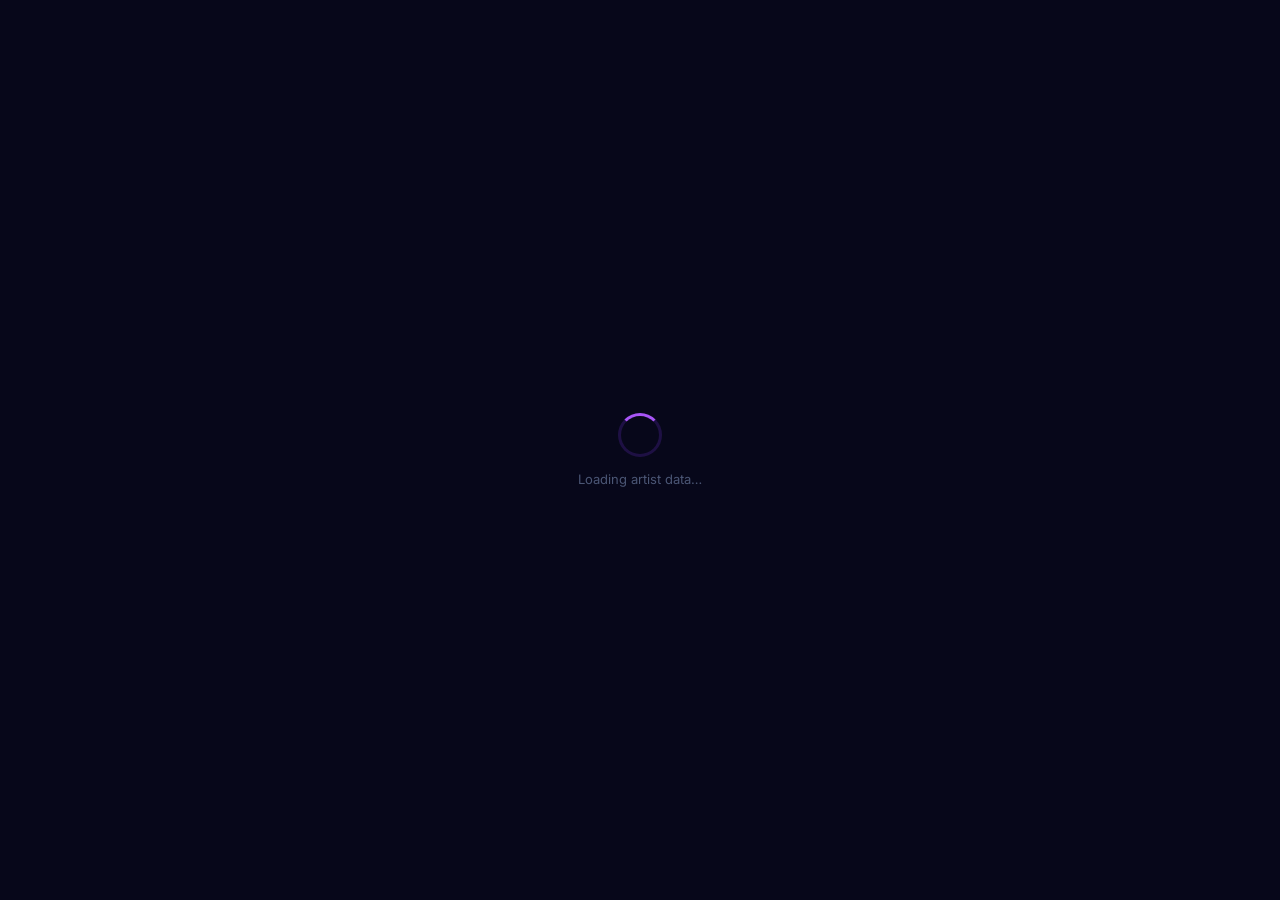
==== index.html @ 94d50adc "Consent letter download added" ====
<!DOCTYPE html>
<html lang="en">
<head>
<meta charset="UTF-8">
<meta name="viewport" content="width=device-width, initial-scale=1.0">
<title>CCI Artist Alley — Management Dashboard</title>
<link href="https://fonts.googleapis.com/css2?family=Inter:wght@300;400;500;600;700;800;900&display=swap" rel="stylesheet">
<style>
/* ── TOKENS ─────────────────────────────────────────────── */
:root {
  --bg:       #07071a;
  --bg1:      #0d0d28;
  --bg2:      #12122e;
  --card:     rgba(255,255,255,0.04);
  --card-h:   rgba(255,255,255,0.07);
  --modal-bg: #0f0f2a;
  --accent:   #7c3aed;
  --accent-l: #a855f7;
  --accent-g: rgba(124,58,237,0.25);
  --cyan:     #06b6d4;
  --text:     #f1f5f9;
  --text2:    #94a3b8;
  --muted:    #4b5675;
  --border:   rgba(255,255,255,0.07);
  --success:  #10b981;
  --danger:   #ef4444;
  --warning:  #f59e0b;
  --r:        10px;
  --r-lg:     16px;
  --r-xl:     20px;
}

*,*::before,*::after{margin:0;padding:0;box-sizing:border-box}
html{scroll-behavior:smooth}
body{font-family:'Inter',sans-serif;background:var(--bg);color:var(--text);min-height:100vh;overflow-x:hidden;
  background-image:radial-gradient(ellipse 80% 50% at 20% -10%,rgba(124,58,237,.15) 0%,transparent 55%),
                   radial-gradient(ellipse 60% 40% at 80% 110%,rgba(6,182,212,.1) 0%,transparent 50%)}
::-webkit-scrollbar{width:4px;height:4px}
::-webkit-scrollbar-track{background:transparent}
::-webkit-scrollbar-thumb{background:var(--accent);border-radius:3px}
a{color:inherit;text-decoration:none}
button{font-family:inherit;cursor:pointer}

/* ── HEADER ─────────────────────────────────────────────── */
.header{position:sticky;top:0;z-index:200;background:rgba(7,7,26,.9);backdrop-filter:blur(20px);border-bottom:1px solid var(--border)}
.header-inner{max-width:1500px;margin:0 auto;padding:0 28px;display:flex;align-items:center;justify-content:space-between;height:64px}
.brand-title{font-size:18px;font-weight:900;background:linear-gradient(135deg,#c084fc,#67e8f9);-webkit-background-clip:text;-webkit-text-fill-color:transparent;background-clip:text;letter-spacing:-.02em}
.brand-sub{font-size:10px;color:var(--muted);font-weight:600;text-transform:uppercase;letter-spacing:.1em;margin-top:1px}
.header-right{display:flex;align-items:center;gap:12px}
.last-updated{font-size:11px;color:var(--muted)}
.btn-refresh{display:flex;align-items:center;gap:7px;padding:8px 18px;background:linear-gradient(135deg,var(--accent),var(--accent-l));color:#fff;border:none;border-radius:var(--r);font-size:13px;font-weight:700;transition:all .2s;box-shadow:0 0 20px var(--accent-g)}
.btn-refresh:hover{transform:translateY(-1px);box-shadow:0 4px 24px var(--accent-g)}
.btn-refresh.spin .ri{animation:spin .7s linear infinite}
@keyframes spin{to{transform:rotate(360deg)}}

/* ── STAT CARDS ─────────────────────────────────────────── */
.stats-wrap{max-width:1500px;margin:0 auto;padding:24px 28px 0;display:grid;grid-template-columns:repeat(3,1fr);gap:14px}
.stat-card{background:var(--card);border:1px solid var(--border);border-radius:var(--r-lg);padding:20px 22px;display:flex;align-items:center;gap:16px;backdrop-filter:blur(12px);transition:all .25s;position:relative;overflow:hidden}
.stat-card.clickable{cursor:pointer}
.stat-card.clickable:hover{background:var(--card-h);border-color:rgba(124,58,237,.4);transform:translateY(-2px);box-shadow:0 0 32px rgba(124,58,237,.12)}
.stat-card.active{background:rgba(124,58,237,.12);border-color:var(--accent);box-shadow:0 0 32px rgba(124,58,237,.18)}
.stat-icon{font-size:28px;filter:drop-shadow(0 2px 8px rgba(124,58,237,.5));flex-shrink:0}
.stat-val{font-size:30px;font-weight:900;background:linear-gradient(135deg,#c084fc,#67e8f9);-webkit-background-clip:text;-webkit-text-fill-color:transparent;background-clip:text;letter-spacing:-.02em;line-height:1}
.stat-lbl{font-size:10px;font-weight:700;text-transform:uppercase;letter-spacing:.07em;color:var(--text2);margin-top:4px}

/* ── MAIN ───────────────────────────────────────────────── */
.main{max-width:1500px;margin:0 auto;padding:24px 28px 48px}

/* ── TAB NAV ────────────────────────────────────────────── */
.tab-nav{display:flex;gap:4px;background:var(--card);border:1px solid var(--border);border-radius:var(--r-lg);padding:5px;width:fit-content;margin-bottom:26px}
.tab{padding:9px 20px;background:transparent;border:none;border-radius:var(--r);color:var(--text2);font-size:13px;font-weight:600;transition:all .2s;letter-spacing:.01em}
.tab.active{background:linear-gradient(135deg,var(--accent),var(--accent-l));color:#fff;box-shadow:0 2px 14px var(--accent-g)}
.tab:hover:not(.active){color:var(--text);background:rgba(255,255,255,.06)}

/* ── VIEWS ──────────────────────────────────────────────── */
.view{display:none}
.view.active{display:block;animation:fadeUp .3s ease}
@keyframes fadeUp{from{opacity:0;transform:translateY(8px)}to{opacity:1;transform:translateY(0)}}

/* ── FILTERS BAR ────────────────────────────────────────── */
.filters{display:flex;gap:10px;align-items:center;flex-wrap:wrap;margin-bottom:16px}
.search-wrap{position:relative;flex:1;min-width:240px}
.search-icon{position:absolute;left:13px;top:50%;transform:translateY(-50%);font-size:14px;pointer-events:none}
.search-input{width:100%;padding:9px 36px 9px 40px;background:rgba(255,255,255,.06);border:1px solid rgba(255,255,255,.09);border-radius:var(--r);color:var(--text);font-size:13px;font-family:inherit;outline:none;transition:all .2s}
.search-input:focus{border-color:rgba(124,58,237,.5);background:rgba(255,255,255,.08)}
.search-input::placeholder{color:var(--muted)}
.search-clear{position:absolute;right:10px;top:50%;transform:translateY(-50%);background:none;border:none;color:var(--muted);font-size:16px;padding:2px 6px;border-radius:4px}
.search-clear:hover{color:var(--text)}
.filter-sel{padding:9px 14px;background:rgba(255,255,255,.06);border:1px solid rgba(255,255,255,.09);border-radius:var(--r);color:var(--text);font-size:13px;font-family:inherit;outline:none;cursor:pointer}
.filter-sel option{background:#0d0d28;color:var(--text)}
.view-btns{display:flex;gap:3px}
.view-btn{width:34px;height:34px;background:rgba(255,255,255,.06);border:1px solid rgba(255,255,255,.09);border-radius:var(--r);color:var(--text2);font-size:15px;transition:all .2s}
.view-btn.active{background:rgba(124,58,237,.2);border-color:rgba(124,58,237,.5);color:#c084fc}
.btn-clear{padding:8px 14px;background:rgba(239,68,68,.12);border:1px solid rgba(239,68,68,.25);border-radius:var(--r);color:var(--danger);font-size:12px;font-weight:700}
.btn-clear:hover{background:rgba(239,68,68,.2)}
.results-bar{margin-bottom:14px;font-size:12px;color:var(--muted)}
.results-bar strong{color:var(--text2)}

/* ── ARTIST GRID ────────────────────────────────────────── */
.artists-grid{display:grid;grid-template-columns:repeat(auto-fill,minmax(260px,1fr));gap:14px}
.artist-card{background:var(--card);border:1px solid var(--border);border-radius:var(--r-lg);padding:18px;cursor:pointer;transition:all .25s;position:relative;animation:fadeUp .3s ease both}
.artist-card:hover{background:var(--card-h);border-color:rgba(124,58,237,.4);transform:translateY(-3px);box-shadow:0 8px 32px rgba(124,58,237,.15)}
.card-num{position:absolute;top:12px;right:14px;font-size:10px;font-weight:700;color:var(--muted)}
.card-head{display:flex;align-items:center;gap:12px;margin-bottom:12px}
.avatar{width:44px;height:44px;border-radius:12px;display:flex;align-items:center;justify-content:center;font-size:15px;font-weight:900;color:#fff;flex-shrink:0;letter-spacing:-.02em}
.avatar-sm{width:30px;height:30px;border-radius:8px;font-size:11px;font-weight:900;color:#fff;display:flex;align-items:center;justify-content:center;flex-shrink:0}
.card-brand{font-size:14px;font-weight:800;color:var(--text);line-height:1.2;margin-bottom:2px}
.card-poc{font-size:11px;color:var(--muted)}
.card-shows{display:flex;gap:5px;flex-wrap:wrap;margin-bottom:10px;min-height:8px}
.card-checks{margin-bottom:12px}
.check-row{display:flex;align-items:center;gap:8px;padding:6px 0;border-bottom:1px solid rgba(255,255,255,.04)}
.check-row:last-child{border:none}
.chk{width:18px;height:18px;border-radius:5px;display:flex;align-items:center;justify-content:center;font-size:9px;flex-shrink:0}
.chk.done{background:rgba(16,185,129,.2);color:var(--success)}
.chk.pend{background:rgba(255,255,255,.05);color:var(--muted);border:1px solid var(--border)}
.check-lbl{font-size:11px;color:var(--text2);flex:1}
.check-val{font-size:10px;font-weight:700}
.check-val.done{color:var(--success)}
.check-val.pend{color:var(--muted)}
.card-footer{display:flex;justify-content:flex-end;padding-top:10px;border-top:1px solid rgba(255,255,255,.04)}
.btn-detail{padding:5px 13px;background:rgba(124,58,237,.15);border:1px solid rgba(124,58,237,.3);border-radius:7px;color:#c084fc;font-size:11px;font-weight:700;transition:all .2s}
.btn-detail:hover{background:rgba(124,58,237,.25)}

/* ── BADGES ─────────────────────────────────────────────── */
.badge{display:inline-flex;align-items:center;gap:3px;padding:2px 8px;border-radius:999px;font-size:10px;font-weight:700}
.b-show{background:rgba(124,58,237,.15);color:#c084fc;border:1px solid rgba(124,58,237,.3)}
.b-ok{background:rgba(16,185,129,.15);color:var(--success)}
.b-pend{background:rgba(239,68,68,.15);color:var(--danger)}
.b-warn{background:rgba(245,158,11,.15);color:var(--warning)}
.b-book{background:rgba(6,182,212,.15);color:var(--cyan)}

/* ── TABLE ──────────────────────────────────────────────── */
.table-wrap{border-radius:var(--r-lg);border:1px solid var(--border);background:rgba(255,255,255,.02);overflow-x:auto}
table{width:100%;border-collapse:collapse;font-size:13px}
thead th{padding:10px 14px;text-align:left;font-size:10px;font-weight:700;text-transform:uppercase;letter-spacing:.07em;color:var(--muted);border-bottom:1px solid var(--border);white-space:nowrap;cursor:pointer;user-select:none;transition:color .2s}
thead th:hover{color:var(--text2)}
thead th.sort-asc::after{content:' ↑'}
thead th.sort-desc::after{content:' ↓'}
tbody tr{cursor:pointer;transition:background .15s}
tbody tr:hover td{background:rgba(255,255,255,.03)}
td{padding:11px 14px;border-bottom:1px solid rgba(255,255,255,.04);color:var(--text2);vertical-align:middle}
td:first-child{color:var(--muted);font-weight:700;font-size:11px}
tbody tr:last-child td{border-bottom:none}

/* ── SHOW CARDS (Show-wise section header) ──────────────── */
.show-header{display:flex;align-items:center;justify-content:space-between;padding:14px 18px;background:rgba(124,58,237,.1);border:1px solid rgba(124,58,237,.25);border-radius:var(--r-lg);margin-bottom:12px;margin-top:28px;cursor:pointer;transition:all .2s}
.show-header:hover{background:rgba(124,58,237,.15)}
.show-header:first-child{margin-top:0}
.show-title{font-size:14px;font-weight:800;color:var(--text)}
.show-meta{font-size:12px;color:var(--text2);margin-top:2px}
.show-stats{display:flex;gap:10px;align-items:center}
.show-count{font-size:20px;font-weight:900;color:#c084fc}
.show-arrow{font-size:12px;color:var(--muted);transition:transform .2s}
.show-group.collapsed .show-arrow{transform:rotate(-90deg)}
.show-group.collapsed .show-table{display:none}
.show-table{margin-bottom:4px}

/* ── EMPTY STATE ────────────────────────────────────────── */
.empty{text-align:center;padding:64px 24px;grid-column:1/-1}
.empty-ico{font-size:48px;margin-bottom:14px;opacity:.4}
.empty h3{font-size:15px;font-weight:700;color:var(--text2);margin-bottom:6px}
.empty p{font-size:13px;color:var(--muted)}

/* ── MODAL ──────────────────────────────────────────────── */
.overlay{position:fixed;inset:0;background:rgba(0,0,0,.75);backdrop-filter:blur(10px);z-index:1000;display:flex;align-items:center;justify-content:center;padding:20px;opacity:0;pointer-events:none;transition:opacity .25s}
.overlay.open{opacity:1;pointer-events:all}
.modal{background:var(--modal-bg);border:1px solid rgba(124,58,237,.3);border-radius:var(--r-xl);width:100%;max-width:680px;max-height:90vh;overflow-y:auto;position:relative;transform:scale(.95) translateY(16px);transition:transform .3s cubic-bezier(.34,1.56,.64,1);box-shadow:0 24px 80px rgba(0,0,0,.7),0 0 60px rgba(124,58,237,.2)}
.overlay.open .modal{transform:scale(1) translateY(0)}
.modal-close{position:sticky;top:16px;float:right;margin:16px 16px 0 0;width:28px;height:28px;background:rgba(255,255,255,.07);border:1px solid var(--border);border-radius:50%;color:var(--muted);font-size:13px;display:flex;align-items:center;justify-content:center;transition:all .2s;z-index:5}
.modal-close:hover{background:var(--danger);border-color:var(--danger);color:#fff}
.modal-body{padding:0 24px 28px;clear:both}
.modal-head{display:flex;align-items:flex-start;gap:16px;margin-bottom:24px;padding-top:12px}
.modal-av{width:68px;height:68px;border-radius:16px;display:flex;align-items:center;justify-content:center;font-size:26px;font-weight:900;color:#fff;flex-shrink:0;box-shadow:0 6px 24px rgba(124,58,237,.35)}
.modal-name{font-size:20px;font-weight:900;letter-spacing:-.02em;margin-bottom:4px}
.modal-poc{font-size:13px;color:var(--text2);margin-bottom:8px}
.modal-tags{display:flex;gap:6px;flex-wrap:wrap}
.section-lbl{font-size:10px;font-weight:800;text-transform:uppercase;letter-spacing:.1em;color:var(--muted);margin-bottom:10px;display:flex;align-items:center;gap:10px}
.section-lbl::after{content:'';flex:1;height:1px;background:var(--border)}
.info-grid{display:grid;grid-template-columns:1fr 1fr;gap:8px;margin-bottom:22px}
.info-box{background:rgba(255,255,255,.03);border:1px solid var(--border);border-radius:var(--r);padding:12px 14px}
.info-box.full{grid-column:1/-1}
.info-lbl{font-size:10px;color:var(--muted);font-weight:700;text-transform:uppercase;letter-spacing:.06em;margin-bottom:4px}
.info-val{font-size:13px;color:var(--text);font-weight:500;word-break:break-word}
.info-val a{color:var(--accent-l)}
.checklist{display:flex;flex-direction:column;gap:7px;margin-bottom:22px}
.cl-row{display:flex;align-items:center;gap:12px;padding:10px 13px;background:rgba(255,255,255,.03);border:1px solid var(--border);border-radius:var(--r)}
.cl-ico{width:26px;height:26px;border-radius:7px;display:flex;align-items:center;justify-content:center;font-size:12px;flex-shrink:0}
.cl-ico.done{background:rgba(16,185,129,.2);color:var(--success)}
.cl-ico.pend{background:rgba(255,255,255,.05);color:var(--muted);border:1px solid var(--border)}
.cl-lbl{font-size:13px;color:var(--text);font-weight:600;flex:1}
.cl-status.done{color:var(--success);font-size:11px;font-weight:700}
.cl-status.pend{color:var(--muted);font-size:11px;font-weight:700}

/* Show list in modal */
.show-list{display:flex;flex-direction:column;gap:6px;margin-bottom:22px}
.show-list-item{display:flex;align-items:center;justify-content:space-between;padding:10px 14px;background:rgba(255,255,255,.03);border:1px solid var(--border);border-radius:var(--r)}
.sli-city{font-size:13px;font-weight:700;color:var(--text)}
.sli-date{font-size:11px;color:var(--text2)}
.sli-venue{font-size:11px;color:var(--muted)}
.sli-status{display:flex;gap:5px;flex-wrap:wrap}
.no-shows{font-size:13px;color:var(--muted);text-align:center;padding:20px 0;font-style:italic}

/* ── PASTE FALLBACK ─────────────────────────────────────── */
.paste-box{margin-top:20px;background:rgba(255,255,255,.03);border:1px solid rgba(255,255,255,.08);border-radius:var(--r-lg);padding:22px;display:none}
.paste-box textarea{width:100%;background:rgba(255,255,255,.05);border:1px solid rgba(255,255,255,.09);border-radius:var(--r);padding:12px;color:var(--text);font-size:12px;font-family:monospace;resize:vertical;outline:none;margin:10px 0}
.btn-load{padding:9px 20px;background:linear-gradient(135deg,var(--accent),var(--accent-l));color:#fff;border:none;border-radius:var(--r);font-size:13px;font-weight:700}

/* ── LOADING ────────────────────────────────────────────── */
.loading{position:fixed;inset:0;background:var(--bg);display:flex;align-items:center;justify-content:center;z-index:3000;transition:opacity .4s,visibility .4s}
.loading.gone{opacity:0;visibility:hidden;pointer-events:none}
.spinner{width:44px;height:44px;border:3px solid rgba(124,58,237,.2);border-top-color:var(--accent-l);border-radius:50%;animation:spin .75s linear infinite;margin:0 auto 14px}

/* ── TOAST ──────────────────────────────────────────────── */
.toast{position:fixed;bottom:24px;right:24px;background:var(--danger);color:#fff;padding:13px 20px;border-radius:var(--r);font-size:13px;font-weight:600;z-index:4000;max-width:400px;opacity:0;transform:translateY(10px);transition:all .3s;pointer-events:none}
.toast.show{opacity:1;transform:translateY(0);pointer-events:all}
.toast.ok{background:var(--success)}

/* ── RESPONSIVE ─────────────────────────────────────────── */
@media(max-width:900px){
  .stats-wrap{grid-template-columns:1fr}
  .info-grid{grid-template-columns:1fr}
  .main,.header-inner,.stats-wrap{padding-left:16px;padding-right:16px}
}
@media(max-width:600px){
  .artists-grid{grid-template-columns:1fr}
  .brand-sub,.last-updated{display:none}
}
</style>
</head>
<body>

<!-- HEADER -->
<header class="header">
  <div class="header-inner">
    <div>
      <div class="brand-title">CCI Artist Alley</div>
      <div class="brand-sub">Management Dashboard</div>
    </div>
    <div class="header-right">
      <span class="last-updated" id="lastUpdated"></span>
      <button class="btn-refresh" id="refreshBtn" onclick="loadAllData()">
        <span class="ri">↻</span> Refresh
      </button>
    </div>
  </div>
</header>

<!-- STAT CARDS -->
<div class="stats-wrap">
  <div class="stat-card clickable" id="sc-shows" onclick="setMainView('shows')">
    <div class="stat-icon">🎪</div>
    <div>
      <div class="stat-val" id="sv-shows">14</div>
      <div class="stat-lbl">Total Shows</div>
    </div>
  </div>
  <div class="stat-card clickable" id="sc-db" onclick="setMainView('database')">
    <div class="stat-icon">🎭</div>
    <div>
      <div class="stat-val" id="sv-db">—</div>
      <div class="stat-lbl">Artists Database</div>
    </div>
  </div>
  <div class="stat-card clickable" id="sc-onboarded" onclick="setMainView('onboarded')">
    <div class="stat-icon">📝</div>
    <div>
      <div class="stat-val" id="sv-onboarded">—</div>
      <div class="stat-lbl">Artists Onboarded</div>
    </div>
  </div>
</div>

<!-- MAIN -->
<main class="main">

  <!-- TAB NAV -->
  <nav class="tab-nav">
    <button class="tab active" onclick="setTab('artists')">🎨 Artists</button>
    <button class="tab" onclick="setTab('show-view')">📊 Show-wise View</button>
  </nav>

  <!-- ══ ARTISTS VIEW ══ -->
  <div class="view active" id="view-artists">
    <div class="filters">
      <div class="search-wrap">
        <span class="search-icon">🔍</span>
        <input class="search-input" id="searchInput" placeholder="Search brand, POC, email…" oninput="applyFilters()" autocomplete="off">
        <button class="search-clear" id="searchClear" onclick="clearSearch()" style="display:none">✕</button>
      </div>
      <select class="filter-sel" id="statusFilter" onchange="applyFilters()">
        <option value="">All Artists</option>
        <option value="no-consent">Missing Consent</option>
        <option value="no-gst">Missing GST</option>
        <option value="book-launch">Book Launch</option>
        <option value="stage">Has Stage Activity</option>
      </select>
      <select class="filter-sel" id="showFilter" onchange="applyFilters()">
        <option value="">All Shows</option>
      </select>
      <div class="view-btns">
        <button class="view-btn active" id="gridBtn" onclick="setView('grid')" title="Grid">▦</button>
        <button class="view-btn" id="tableBtn" onclick="setView('table')" title="Table">☰</button>
      </div>
      <button class="btn-clear" id="clearBtn" onclick="clearAllFilters()" style="display:none">✕ Clear</button>
    </div>

    <div class="results-bar" id="resultsBar">Loading…</div>

    <!-- Grid -->
    <div class="artists-grid" id="artistsGrid"></div>

    <!-- Table -->
    <div class="table-wrap" id="artistsTable" style="display:none">
      <table>
        <thead>
          <tr>
            <th onclick="sortBy('slNo')">#</th>
            <th onclick="sortBy('brandName')">Brand Name</th>
            <th onclick="sortBy('poc')">POC</th>
            <th>Email</th>
            <th>Shows</th>
            <th onclick="sortBy('consentSent')">Consent</th>
            <th onclick="sortBy('gstReceived')">GST</th>
            <th onclick="sortBy('bookLaunch')">Book Launch</th>
            <th>Stage Activity</th>
          </tr>
        </thead>
        <tbody id="tableBody"></tbody>
      </table>
    </div>

    <!-- CSV fallback -->
    <div class="paste-box" id="pasteFallback">
      <p style="font-size:13px;color:var(--text2);margin-bottom:4px">
        📋 <strong>Auto-fetch failed.</strong> Download your sheet as CSV and paste below.
      </p>
      <p style="font-size:11px;color:var(--muted);margin-bottom:6px">File → Download → CSV (each sheet tab separately, paste one at a time)</p>
      <select class="filter-sel" id="pasteTargetShow" style="margin-bottom:8px;width:100%">
        <option value="">Select which show this CSV is for…</option>
      </select>
      <textarea id="csvPasteBox" rows="6" placeholder="Paste CSV here…"></textarea>
      <button class="btn-load" onclick="loadPasted()">Load Data</button>
    </div>
  </div>

  <!-- ══ SHOW-WISE VIEW ══ -->
  <div class="view" id="view-show-view">
    <div class="filters" style="margin-bottom:18px">
      <div class="search-wrap">
        <span class="search-icon">🔍</span>
        <input class="search-input" id="showSearchInput" placeholder="Search within shows…" oninput="renderShowView()" autocomplete="off">
      </div>
      <select class="filter-sel" id="showViewFilter" onchange="renderShowView()">
        <option value="">All Shows</option>
      </select>
    </div>
    <div id="showViewContent"></div>
  </div>

</main>

<!-- MODAL -->
<div class="overlay" id="overlay" onclick="closeModal()">
  <div class="modal" onclick="event.stopPropagation()">
    <button class="modal-close" onclick="closeModal()">✕</button>
    <div class="modal-body" id="modalBody"></div>
  </div>
</div>

<!-- LOADING -->
<div class="loading" id="loadingEl">
  <div style="text-align:center">
    <div class="spinner"></div>
    <div style="font-size:13px;color:var(--muted)">Loading artist data…</div>
  </div>
</div>

<!-- TOAST -->
<div class="toast" id="toast"></div>

<script>
'use strict';

// ══════════════════════════════════════════════════════════════
// SHOWS CONFIG — 14 shows, each has a Google Sheet GID
// Replace SHEET_ID with your actual spreadsheet ID.
// Each show should be a separate tab (sheet) in the same spreadsheet.
// ══════════════════════════════════════════════════════════════
const SHEET_ID = '1H7_Vdsuq8B3Bp-f00CLRxUyDPk1QiWxLfwnhJaEmmR0';

const CITY_COLUMNS = [
  { key: 'VCC',  city: 'Vizag',       colIndex: 8  },
  { key: 'HCC',  city: 'Hyderabad',   colIndex: 9  },
  { key: 'NMCC', city: 'Navi Mumbai', colIndex: 10 },
  { key: 'DCC',  city: 'Delhi',       colIndex: 11 },
  { key: 'JCC',  city: 'Jaipur',      colIndex: 12 },
  { key: 'ICC',  city: 'Indore',      colIndex: 13 },
  { key: 'CCC',  city: 'Chennai',     colIndex: 14 },
  { key: 'KoCC', city: 'Kochi',       colIndex: 15 },
  { key: 'PCC',  city: 'Pune',        colIndex: 16 },
  { key: 'BCC',  city: 'Bengaluru',   colIndex: 17 },
  { key: 'GCC',  city: 'Guwahati',    colIndex: 18 },
  { key: 'KCC',  city: 'Kolkata',     colIndex: 19 },
  { key: 'GGCC', city: 'Gurugram',    colIndex: 20 },
  { key: 'MCC',  city: 'Mumbai',      colIndex: 21 },
];

const SHOWS = [
  { key:'VCC', city:'Vizag',       dates:'Oct 10-11',    venue:'Kalam Convention Centre',         gid:'0'   },
  { key:'HCC', city:'Hyderabad',   dates:'Oct 30-Nov 1', venue:'HITEX Exhibition Centre',         gid:'1'   },
  { key:'NMCC', city:'Navi Mumbai', dates:'Nov 28-29',    venue:'CIDCO Convention Centre',         gid:'2'   },
  { key:'DCC', city:'Delhi',       dates:'Dec 5-6',      venue:'NSIC Exhibition Centre',          gid:'3'   },
  { key:'JCC', city:'Jaipur',      dates:'Dec 12-14',    venue:'TBD',                             gid:'4'   },
  { key:'ICC', city:'Indore',      dates:'Dec 19-20',    venue:'Brilliant Convention Centre',     gid:'5'   },
  { key:'CCC', city:'Chennai',     dates:'Jan 16-17',    venue:'Chennai Trade Centre',            gid:'6'   },
  { key:'KoCC', city:'Kochi',       dates:'Jan 30-31',    venue:'Adlux Convention Centre',         gid:'7'   },
  { key:'PCC', city:'Pune',        dates:'Feb 6-7',      venue:'Mayfield Yash Garden',            gid:'8'   },
  { key:'BCC', city:'Bengaluru',   dates:'Feb 13-14',    venue:'KTPO Convention Centre',          gid:'9'   },
  { key:'GCC', city:'Guwahati',    dates:'Feb 27-28',    venue:'TBD',                             gid:'10'  },
  { key:'KCC', city:'Kolkata',     dates:'Mar 6-7',      venue:'Biswa Bangla Exhibition Centre',  gid:'11'  },
  { key:'GGCC', city:'Gurugram',    dates:'Mar 13-14',    venue:'Gymkhana Club',                   gid:'12'  },
  { key:'MCC', city:'Mumbai',      dates:'Apr 3-4',      venue:'Jio World Convention Centre',     gid:'13'  },
];

const PROXIES = [
  u => u,
  u => `https://corsproxy.io/?${encodeURIComponent(u)}`,
  u => `https://api.allorigins.win/raw?url=${encodeURIComponent(u)}`,
];

const GRADS = [
  ['#7c3aed','#a855f7'],['#0e7490','#06b6d4'],['#be123c','#f43f5e'],
  ['#065f46','#10b981'],['#7e22ce','#6366f1'],['#92400e','#f59e0b'],
  ['#1e3a8a','#3b82f6'],['#4a1d96','#8b5cf6'],['#134e4a','#14b8a6'],
  ['#78350f','#fb923c'],
];

// ── STATE ────────────────────────────────────────────────────
// allArtists: deduplicated master list keyed by email/brand
// Each artist: { id, slNo, brandName, poc, email, consentSent, gstReceived, bookLaunch, stageActivity, shows:['VCC','HCC',...] }
let allArtists   = [];
let onboardedSet = new Set(); // artist IDs present in any show sheet
let showData     = {};        // showKey -> artist array (from that sheet)
let filteredArtists = [];
let currentView  = 'grid';
let mainView     = 'database';
let sortCol      = 'slNo';
let sortDir      = 'asc';

// ── HELPERS ──────────────────────────────────────────────────
const initials = n => n ? n.split(/\s+/).slice(0,2).map(w=>w[0]).join('').toUpperCase() : '?';
const grad     = n => GRADS[[...n].reduce((a,c)=>a+c.charCodeAt(0),0) % GRADS.length];
const bool     = v => { if(typeof v!=='string') return !!v; const s=v.trim().toUpperCase(); return s==='TRUE'||s==='YES'||s==='1'; };
const esc      = s => s.replace(/&/g,'&amp;').replace(/</g,'&lt;').replace(/>/g,'&gt;');

function showToast(msg, ok=false) {
  const t = document.getElementById('toast');
  t.textContent = msg;
  t.className = 'toast show' + (ok?' ok':'');
  clearTimeout(t._t);
  t._t = setTimeout(()=>t.className='toast',5000);
}

function hideLoading() {
  document.getElementById('loadingEl').classList.add('gone');
}

// ── CSV PARSER ───────────────────────────────────────────────
function parseCSV(raw) {
  const rows=[]; let row=[],field='',inQ=false;
  for(let i=0;i<raw.length;i++){
    const c=raw[i],n=raw[i+1];
    if(inQ){if(c==='"'&&n==='"'){field+='"';i++}else if(c==='"'){inQ=false}else{field+=c}}
    else{if(c==='"'){inQ=true}else if(c===','){row.push(field.trim());field=''}
         else if(c==='\n'){row.push(field.trim());field='';if(row.length)rows.push(row);row=[]}
         else if(c!=='\r'){field+=c}}
  }
  if(field||row.length){row.push(field.trim());if(row.some(c=>c!==''))rows.push(row)}
  return rows;
}

// ── PARSE A SHOW'S CSV ───────────────────────────────────────
function parseShowCSV(raw, showKey) {
  const rows = parseCSV(raw);
  if(rows.length < 2) return [];

  // Row 0 might be event title, skip if no "Brand Name"
  let start = 0;
  if(rows[0] && !rows[0].join('').toLowerCase().includes('brand')) {
    start = 1; // skip title row, next is headers
  }
  // skip header row
  return rows.slice(start + 1)
    .filter(r => r[1] && r[1].trim())
    .map((r, i) => ({
      id: 0, // set when merged
      slNo:          parseInt(r[0]) || (i+1),
      brandName:     r[1]?.trim() || '',
      poc:           r[2]?.trim() || '',
      email:         r[3]?.trim() || '',
      consentSent:   bool(r[4]),
      gstReceived:   bool(r[5]),
      bookLaunch:    bool(r[6]),
      stageActivity: r[7]?.trim() || '',
      shows:         [showKey],
    }));
}

async function fetchTabCSV(sheetName) {
  const target = `https://docs.google.com/spreadsheets/d/${SHEET_ID}/gviz/tq?tqx=out:csv&sheet=${encodeURIComponent(sheetName)}`;
  let last;
  for(const proxy of PROXIES) {
    const url = proxy(target);
    try {
      const ctrl = new AbortController();
      const t = setTimeout(()=>ctrl.abort(),8000);
      const res = await fetch(url, {cache:'no-store',signal:ctrl.signal});
      clearTimeout(t);
      if(!res.ok) throw new Error(`HTTP ${res.status}`);
      const text = await res.text();
      if(text.length < 30) throw new Error('Empty response');
      return text;
    } catch(e) { last=e; }
  }
  throw new Error(last?.message || 'Fetch failed');
}

// ── FETCH WITH FALLBACK ──────────────────────────────────────
async function fetchCSV(gid) {
  const target = `https://docs.google.com/spreadsheets/d/${SHEET_ID}/export?format=csv&gid=${gid}`;
  let last;
  for(const proxy of PROXIES) {
    const url = proxy(target);
    try {
      const ctrl = new AbortController();
      const t = setTimeout(()=>ctrl.abort(),8000);
      const res = await fetch(url, {cache:'no-store',signal:ctrl.signal});
      clearTimeout(t);
      if(!res.ok) throw new Error(`HTTP ${res.status}`);
      const text = await res.text();
      if(text.length < 30) throw new Error('Empty response');
      return text;
    } catch(e) { last=e; }
  }
  throw new Error(last?.message || 'Fetch failed');
}

// ── MERGE SHOW DATA INTO MASTER LIST ────────────────────────
function mergeIntoMaster() {
  // allArtists is already populated from the Tracker sheet in loadAllData.
  // We just need to merge the compliance flags from showData into it.
  for(const show of SHOWS) {
    const artists = showData[show.key] || [];
    for(const a of artists) {
      const match = allArtists.find(master => 
        (master.email && a.email && master.email.toLowerCase() === a.email.toLowerCase()) ||
        (master.brandName.toLowerCase() === a.brandName.toLowerCase())
      );
      if (match) {
        if(a.consentSent) match.consentSent = true;
        if(a.gstReceived) match.gstReceived = true;
        if(a.bookLaunch)  match.bookLaunch  = true;
        if(a.stageActivity && !match.stageActivity) match.stageActivity = a.stageActivity;
      }
    }
  }

  // Onboarded = in any show sheet
  allArtists.forEach(a => a.isOnboarded = a.shows.length > 0);
  onboardedSet = new Set(allArtists.filter(a=>a.isOnboarded).map(a=>a.id));

  // Update stats
  document.getElementById('sv-db').textContent = allArtists.length;
  document.getElementById('sv-onboarded').textContent = onboardedSet.size;

  filteredArtists = getViewArtists();
  applyFilters();
  renderShowViewFilters();
  populateShowFilter();
}

// ── VIEW HELPERS ─────────────────────────────────────────────
function getViewArtists() {
  if(mainView === 'onboarded') return allArtists.filter(a=>a.isOnboarded);
  return allArtists; // database = all
}

// ── LOAD ALL DATA ────────────────────────────────────────────
async function loadAllData() {
  const btn = document.getElementById('refreshBtn');
  btn.classList.add('spin');
  btn.disabled = true;

  let anyFailed = false;

  try {
    // 1. Fetch Master Tracker Tab
    const trackerText = await fetchTabCSV('Tracker');
    const rows = parseCSV(trackerText);
    
    // Header check
    let startIdx = 0;
    if (rows[0] && !rows[0].join('').toLowerCase().includes('brand')) {
      startIdx = 1;
    }
    const dataRows = rows.slice(startIdx + 1).filter(r => r[1] && r[1].trim());

    // Parse artists and check columns I to V for checked cities
    allArtists = dataRows.map((r, i) => {
      const shows = [];
      CITY_COLUMNS.forEach(c => {
        if (bool(r[c.colIndex])) {
          shows.push(c.key);
        }
      });
      return {
        id:            i,
        slNo:          parseInt(r[0]) || (i + 1),
        brandName:     r[1]?.trim() || '',
        poc:           r[2]?.trim() || '',
        email:         r[4]?.trim() || '',
        consentSent:   false,
        gstReceived:   false,
        bookLaunch:    false,
        stageActivity: '',
        shows:         shows,
        isOnboarded:   shows.length > 0
      };
    });
  } catch (err) {
    console.warn('[CCI] Tracker fetch failed:', err.message);
    anyFailed = true;
  }

  const promises = SHOWS.map(async show => {
    try {
      const csv = await fetchTabCSV(show.key);
      showData[show.key] = parseShowCSV(csv, show.key);
    } catch(e) {
      console.warn(`[CCI] ${show.key} failed:`, e.message);
      if(!showData[show.key]) showData[show.key] = []; // keep existing if any
      anyFailed = true;
    }
  });

  await Promise.all(promises);
  mergeIntoMaster();
  hideLoading();

  document.getElementById('lastUpdated').textContent = 'Updated ' +
    new Date().toLocaleTimeString('en-IN',{hour:'2-digit',minute:'2-digit'});

  if(anyFailed) {
    showToast('⚠️ Some sheets failed to load. Use manual paste fallback.');
    document.getElementById('pasteFallback').style.display = 'block';
    populatePasteSelect();
  } else {
    showToast('✅ All data loaded!', true);
  }

  btn.classList.remove('spin');
  btn.disabled = false;
}

// ── MANUAL CSV PASTE ─────────────────────────────────────────
function populatePasteSelect() {
  const sel = document.getElementById('pasteTargetShow');
  sel.innerHTML = '<option value="">Select show…</option>' +
    SHOWS.map(s=>`<option value="${s.key}">${s.city} (${s.dates})</option>`).join('');
}

function loadPasted() {
  const showKey = document.getElementById('pasteTargetShow').value;
  const text    = document.getElementById('csvPasteBox').value.trim();
  if(!showKey) { showToast('Select a show first'); return; }
  if(!text)    { showToast('Paste CSV data first'); return; }
  try {
    showData[showKey] = parseShowCSV(text, showKey);
    mergeIntoMaster();
    document.getElementById('csvPasteBox').value = '';
    showToast(`✅ ${showKey} data loaded (${showData[showKey].length} artists)`, true);
  } catch(e) { showToast('⚠️ Parse error: '+e.message); }
}

// ── POPULATE FILTERS ─────────────────────────────────────────
function populateShowFilter() {
  const opts = '<option value="">All Shows</option>' +
    SHOWS.filter(s=>showData[s.key]?.length).map(s=>
      `<option value="${s.key}">${s.city} — ${s.dates}</option>`
    ).join('');
  document.getElementById('showFilter').innerHTML = opts;
  // also update show view filter
  document.getElementById('showViewFilter').innerHTML = opts;
}

function renderShowViewFilters() {} // handled in populateShowFilter

// ── MAIN VIEW SWITCH ─────────────────────────────────────────
function setMainView(v) {
  mainView = v;
  ['sc-shows','sc-db','sc-onboarded'].forEach(id=>document.getElementById(id).classList.remove('active'));
  document.getElementById('sc-'+( v==='shows'?'shows':v==='database'?'db':'onboarded')).classList.add('active');

  if(v==='shows') {
    setTab('show-view');
    return;
  }
  setTab('artists');
  filteredArtists = getViewArtists();
  applyFilters();
}

// ── TAB SWITCH ───────────────────────────────────────────────
function setTab(tab) {
  document.querySelectorAll('.tab').forEach((t,i)=>{
    t.classList.toggle('active', (i===0&&tab==='artists')||(i===1&&tab==='show-view'));
  });
  document.getElementById('view-artists').classList.toggle('active', tab==='artists');
  document.getElementById('view-show-view').classList.toggle('active', tab==='show-view');
  if(tab==='show-view') renderShowView();
  else { filteredArtists = getViewArtists(); applyFilters(); }
}

// ── FILTERS ──────────────────────────────────────────────────
function applyFilters() {
  const q   = document.getElementById('searchInput').value.toLowerCase().trim();
  const sf  = document.getElementById('statusFilter').value;
  const shf = document.getElementById('showFilter').value;

  document.getElementById('searchClear').style.display = q ? 'block' : 'none';
  document.getElementById('clearBtn').style.display = (q||sf||shf) ? 'block' : 'none';

  let base = getViewArtists();

  filteredArtists = base.filter(a => {
    if(q && !([a.brandName,a.poc,a.email].join(' ').toLowerCase().includes(q))) return false;
    if(sf==='no-consent' && a.consentSent)  return false;
    if(sf==='no-gst'     && a.gstReceived)  return false;
    if(sf==='book-launch'&& !a.bookLaunch)  return false;
    if(sf==='stage'      && !a.stageActivity) return false;
    if(shf && !a.shows.includes(shf))       return false;
    return true;
  });

  // Sort
  filteredArtists.sort((a,b) => {
    let va = a[sortCol] ?? a.slNo;
    let vb = b[sortCol] ?? b.slNo;
    if(typeof va==='string') va=va.toLowerCase();
    if(typeof vb==='string') vb=vb.toLowerCase();
    if(va<vb) return sortDir==='asc'?-1:1;
    if(va>vb) return sortDir==='asc'?1:-1;
    return 0;
  });

  const label = mainView==='onboarded' ? 'onboarded' : 'total';
  const base2 = getViewArtists();
  document.getElementById('resultsBar').innerHTML =
    `Showing <strong>${filteredArtists.length}</strong> of ${base2.length} ${label} artists`;

  currentView==='grid' ? renderGrid() : renderTableView();
}

function clearSearch()     { document.getElementById('searchInput').value=''; applyFilters(); }
function clearAllFilters() { document.getElementById('searchInput').value=''; document.getElementById('statusFilter').value=''; document.getElementById('showFilter').value=''; applyFilters(); }

function sortBy(col) {
  if(sortCol===col) sortDir=sortDir==='asc'?'desc':'asc';
  else { sortCol=col; sortDir='asc'; }
  document.querySelectorAll('thead th').forEach(th=>th.classList.remove('sort-asc','sort-desc'));
  // Can't easily target by col here without data-col attr, skip header update
  applyFilters();
}

function setView(v) {
  currentView=v;
  document.getElementById('artistsGrid').style.display  = v==='grid'  ? 'grid'  : 'none';
  document.getElementById('artistsTable').style.display = v==='table' ? 'block' : 'none';
  document.getElementById('gridBtn').classList.toggle('active',v==='grid');
  document.getElementById('tableBtn').classList.toggle('active',v==='table');
  applyFilters();
}

// ── SHOW PILLS ───────────────────────────────────────────────
function showPills(shows) {
  return shows.map(k=>{
    const s=SHOWS.find(x=>x.key===k);
    return `<span class="badge b-show">${s?s.city:k}</span>`;
  }).join('');
}

// ── RENDER GRID ──────────────────────────────────────────────
function renderGrid() {
  const g = document.getElementById('artistsGrid');
  if(!filteredArtists.length) {
    g.innerHTML=`<div class="empty"><div class="empty-ico">🔍</div><h3>No artists found</h3><p>Try adjusting filters</p></div>`;
    return;
  }
  g.innerHTML = filteredArtists.map((a,i)=>buildCard(a,i)).join('');
}

function buildCard(a,i) {
  const [g1,g2]=grad(a.brandName); const ini=initials(a.brandName);
  return `
  <div class="artist-card" onclick="openModal(${a.id})" style="animation-delay:${i*.025}s">
    <div class="card-num">#${a.slNo}</div>
    <div class="card-head">
      <div class="avatar" style="background:linear-gradient(135deg,${g1},${g2})">${ini}</div>
      <div>
        <div class="card-brand">${esc(a.brandName)}</div>
        <div class="card-poc">${esc(a.poc||'—')}</div>
      </div>
    </div>
    <div class="card-shows">${showPills(a.shows)}</div>
    <div class="card-checks">
      <div class="check-row">
        <div class="chk ${a.consentSent?'done':'pend'}">${a.consentSent?'✓':'○'}</div>
        <span class="check-lbl">Consent</span>
        <span class="check-val ${a.consentSent?'done':'pend'}">${a.consentSent?'Sent':'Pending'}</span>
      </div>
      <div class="check-row">
        <div class="chk ${a.gstReceived?'done':'pend'}">${a.gstReceived?'✓':'○'}</div>
        <span class="check-lbl">GST</span>
        <span class="check-val ${a.gstReceived?'done':'pend'}">${a.gstReceived?'Received':'Pending'}</span>
      </div>
      ${a.bookLaunch?`<div class="check-row"><div class="chk done">📖</div><span class="check-lbl" style="color:var(--cyan)">Book Launch</span></div>`:''}
      ${a.stageActivity?`<div class="check-row"><div class="chk done">🎤</div><span class="check-lbl" style="color:#c084fc">Stage Activity</span></div>`:''}
    </div>
    <div class="card-footer">
      <button class="btn-detail" onclick="event.stopPropagation();openModal(${a.id})">Details →</button>
    </div>
  </div>`;
}

// ── RENDER TABLE ─────────────────────────────────────────────
function renderTableView() {
  const tb = document.getElementById('tableBody');
  if(!filteredArtists.length) {
    tb.innerHTML=`<tr><td colspan="9" style="text-align:center;padding:48px;color:var(--muted)">No artists found</td></tr>`;
    return;
  }
  tb.innerHTML = filteredArtists.map(a => {
    const [g1,g2]=grad(a.brandName); const ini=initials(a.brandName);
    const email = a.email ? `<a href="mailto:${a.email}" onclick="event.stopPropagation()" style="color:var(--muted);font-size:11px">${a.email.split(',')[0].trim()}</a>` : '—';
    const cb = a.consentSent ? `<span class="badge b-ok">Sent</span>` : `<span class="badge b-pend">Pending</span>`;
    const gb = a.gstReceived ? `<span class="badge b-ok">Received</span>` : `<span class="badge b-pend">Pending</span>`;
    const bb = a.bookLaunch  ? `<span class="badge b-book">📖 Yes</span>` : '—';
    const sa = a.stageActivity ? `<span style="font-size:11px;color:var(--text2);max-width:160px;display:inline-block;overflow:hidden;text-overflow:ellipsis;white-space:nowrap">${esc(a.stageActivity)}</span>` : '—';
    return `
    <tr onclick="openModal(${a.id})">
      <td>${a.slNo}</td>
      <td><div style="display:flex;align-items:center;gap:9px">
        <div class="avatar-sm" style="background:linear-gradient(135deg,${g1},${g2})">${ini}</div>
        <span style="font-size:13px;font-weight:700;color:var(--text)">${esc(a.brandName)}</span>
      </div></td>
      <td>${esc(a.poc||'—')}</td>
      <td>${email}</td>
      <td>${showPills(a.shows)}</td>
      <td>${cb}</td>
      <td>${gb}</td>
      <td>${bb}</td>
      <td>${sa}</td>
    </tr>`;
  }).join('');
}

// ── SHOW-WISE VIEW ───────────────────────────────────────────
function renderShowView() {
  const q   = document.getElementById('showSearchInput').value.toLowerCase().trim();
  const shf = document.getElementById('showViewFilter').value;

  const shows = shf ? SHOWS.filter(s=>s.key===shf) : SHOWS;
  const wrap = document.getElementById('showViewContent');

  let html = '';
  let anyShown = false;

  for(const show of shows) {
    const artists = allArtists.filter(a => {
      if (!a.shows.includes(show.key)) return false;
      if (!q) return true;
      return [a.brandName, a.poc, a.email].join(' ').toLowerCase().includes(q);
    });

    if(shf && !artists.length) continue;

    const consentOk  = artists.filter(a=>a.consentSent).length;
    const gstOk      = artists.filter(a=>a.gstReceived).length;
    const launches   = artists.filter(a=>a.bookLaunch).length;
    const stageCount = artists.filter(a=>a.stageActivity).length;
    anyShown = true;

    html += `
    <div class="show-group" id="sg-${show.key}">
      <div class="show-header" onclick="toggleShow('${show.key}')">
        <div>
          <div class="show-title">🎪 ${show.city} Comic Con <span style="font-size:12px;color:var(--text2);font-weight:500">— ${show.dates}</span></div>
          <div class="show-meta">📍 ${show.venue} &nbsp;·&nbsp;
            <span style="color:var(--success)">✓ ${consentOk} consent</span> &nbsp;·&nbsp;
            <span style="color:var(--success)">✓ ${gstOk} GST</span>
            ${launches?` &nbsp;·&nbsp; <span style="color:var(--cyan)">📖 ${launches} book launch</span>`:''}
            ${stageCount?` &nbsp;·&nbsp; <span style="color:#c084fc">🎤 ${stageCount} stage</span>`:''}
          </div>
        </div>
        <div class="show-stats">
          <span class="show-count">${artists.length}</span>
          <span style="font-size:11px;color:var(--muted);font-weight:600">artists</span>
          <span class="show-arrow">▼</span>
        </div>
      </div>
      <div class="show-table">
        ${artists.length
          ? buildShowTable(artists, show.key)
          : `<div style="text-align:center;padding:24px;color:var(--muted);font-size:13px">No artists loaded for this show yet</div>`
        }
      </div>
    </div>`;
  }

  if(!anyShown) {
    wrap.innerHTML = `<div class="empty"><div class="empty-ico">🔍</div><h3>No shows found</h3><p>Try a different filter</p></div>`;
    return;
  }
  wrap.innerHTML = html;
}

function buildShowTable(artists, showKey) {
  return `
  <div class="table-wrap show-table" style="margin-bottom:0;border-radius:0 0 var(--r-lg) var(--r-lg);border-top:none">
    <table>
      <thead>
        <tr>
          <th>#</th>
          <th>Brand Name</th>
          <th>POC</th>
          <th>Email</th>
          <th>Consent</th>
          <th>GST</th>
          <th>Book Launch</th>
          <th>Stage Activity</th>
          <th>Other Shows</th>
        </tr>
      </thead>
      <tbody>
        ${artists.map(a => {
          const [g1,g2]=grad(a.brandName); const ini=initials(a.brandName);
          const masterArtist = allArtists.find(x=>
            (x.email&&x.email===a.email)||(x.brandName.toLowerCase()===a.brandName.toLowerCase())
          );
          const otherShows = masterArtist
            ? masterArtist.shows.filter(k=>k!==showKey).map(k=>{const s=SHOWS.find(x=>x.key===k);return s?s.city:k;}).join(', ')
            : '';
          const cb = a.consentSent ? `<span class="badge b-ok">✓ Sent</span>` : `<span class="badge b-pend">✗ Pending</span>`;
          const gb = a.gstReceived ? `<span class="badge b-ok">✓ Received</span>` : `<span class="badge b-pend">✗ Pending</span>`;
          const bb = a.bookLaunch  ? `<span class="badge b-book">📖 Yes</span>` : `<span style="color:var(--muted)">—</span>`;
          const email = a.email ? `<a href="mailto:${a.email}" onclick="event.stopPropagation()" style="color:var(--muted);font-size:11px">${a.email.split(',')[0].trim()}</a>` : '—';
          const sa = a.stageActivity
            ? `<span style="font-size:11px;color:var(--accent-l);max-width:140px;display:inline-block;overflow:hidden;text-overflow:ellipsis;white-space:nowrap" title="${esc(a.stageActivity)}">${esc(a.stageActivity)}</span>`
            : `<span style="color:var(--muted)">—</span>`;
          const masterId = masterArtist?.id;
          return `
          <tr onclick="${masterId!==undefined?`openModal(${masterId})`:'void(0)'}">
            <td>${a.slNo}</td>
            <td><div style="display:flex;align-items:center;gap:9px">
              <div class="avatar-sm" style="background:linear-gradient(135deg,${g1},${g2})">${ini}</div>
              <span style="font-size:13px;font-weight:700;color:var(--text)">${esc(a.brandName)}</span>
            </div></td>
            <td style="font-size:12px">${esc(a.poc||'—')}</td>
            <td>${email}</td>
            <td>${cb}</td>
            <td>${gb}</td>
            <td>${bb}</td>
            <td>${sa}</td>
            <td style="font-size:11px;color:var(--text2)">${otherShows||'<span style="color:var(--muted)">—</span>'}</td>
          </tr>`;
        }).join('')}
      </tbody>
    </table>
  </div>`;
}

function toggleShow(key) {
  document.getElementById('sg-'+key)?.classList.toggle('collapsed');
}

// ── MODAL ────────────────────────────────────────────────────
function openModal(id) {
  const a = allArtists.find(x=>x.id===id);
  if(!a) return;
  const [g1,g2]=grad(a.brandName); const ini=initials(a.brandName);

  const emailHtml = a.email
    ? a.email.split(',').map(e=>e.trim()).filter(Boolean)
        .map(e=>`<a href="mailto:${e}">${e}</a>`).join(', ')
    : '—';

  // Shows this artist is booked for
  const showsHtml = a.shows.length
    ? a.shows.map(k=>{
        const s = SHOWS.find(x=>x.key===k);
        if(!s) return '';
        // Per-show compliance from showData
        const sd = (showData[k]||[]).find(x=>
          (a.email&&x.email===a.email)||(x.brandName.toLowerCase()===a.brandName.toLowerCase())
        );
        const con = sd?.consentSent;
        const gst = sd?.gstReceived;
        return `
        <div class="show-list-item">
          <div>
            <div class="sli-city">🎪 ${s.city}</div>
            <div class="sli-date">${s.dates} &nbsp;·&nbsp; <span class="sli-venue">${s.venue}</span></div>
          </div>
          <div class="sli-status">
            <span class="badge ${con?'b-ok':'b-pend'}">${con?'✓ Consent':'✗ Consent'}</span>
            <span class="badge ${gst?'b-ok':'b-pend'}">${gst?'✓ GST':'✗ GST'}</span>
          </div>
        </div>`;
      }).join('')
    : '<div class="no-shows">Not assigned to any show yet</div>';

  document.getElementById('modalBody').innerHTML = `
  <div class="modal-head">
    <div class="modal-av" style="background:linear-gradient(135deg,${g1},${g2})">${ini}</div>
    <div style="flex:1;min-width:0">
      <div class="modal-name">${esc(a.brandName)}</div>
      <div class="modal-poc">👤 ${esc(a.poc||'—')}</div>
      <div class="modal-tags">
        ${a.shows.map(k=>{const s=SHOWS.find(x=>x.key===k);return `<span class="badge b-show">${s?s.city:k}</span>`;}).join('')}
        ${a.bookLaunch?`<span class="badge b-book">📖 Book Launch</span>`:''}
        ${a.stageActivity?`<span class="badge" style="background:rgba(192,132,252,.15);color:#c084fc">🎤 Stage</span>`:''}
      </div>
    </div>
  </div>

  <div class="section-lbl">Contact Information</div>
  <div class="info-grid" style="margin-bottom:22px">
    <div class="info-box full"><div class="info-lbl">✉️ Email</div><div class="info-val">${emailHtml}</div></div>
    <div class="info-box"><div class="info-lbl">🔢 Entry No.</div><div class="info-val">#${a.slNo}</div></div>
    <div class="info-box"><div class="info-lbl">📊 Total Shows</div><div class="info-val">${a.shows.length} show${a.shows.length!==1?'s':''}</div></div>
    <div class="info-box full">
      <button class="btn-refresh" style="width:100%;justify-content:center" onclick="downloadConsent(${a.id})">
        📄 Download Consent Letter
      </button>
    </div>
  </div>

  <div class="section-lbl">Compliance Status</div>
  <div class="checklist" style="margin-bottom:22px">
    <div class="cl-row">
      <div class="cl-ico ${a.consentSent?'done':'pend'}">${a.consentSent?'✓':'○'}</div>
      <span class="cl-lbl">Consent Letter</span>
      <span class="cl-status ${a.consentSent?'done':'pend'}">${a.consentSent?'Sent':'Pending'}</span>
    </div>
    <div class="cl-row">
      <div class="cl-ico ${a.gstReceived?'done':'pend'}">${a.gstReceived?'✓':'○'}</div>
      <span class="cl-lbl">GST Details</span>
      <span class="cl-status ${a.gstReceived?'done':'pend'}">${a.gstReceived?'Received':'Pending'}</span>
    </div>
    ${a.bookLaunch?`<div class="cl-row"><div class="cl-ico done">📖</div><span class="cl-lbl">Book Launch</span><span class="cl-status done">Yes</span></div>`:''}
  </div>

  <div class="section-lbl">Shows This Artist Is Attending</div>
  <div class="show-list" style="margin-bottom:22px">${showsHtml}</div>

  ${a.stageActivity?`
  <div class="section-lbl">Stage Activity</div>
  <div class="info-box full" style="margin-bottom:22px">
    <div class="info-val" style="font-size:13px;line-height:1.6">${esc(a.stageActivity)}</div>
  </div>`:''}`;

  document.getElementById('overlay').classList.add('open');
  document.body.style.overflow='hidden';
}

function closeModal() {
  document.getElementById('overlay').classList.remove('open');
  document.body.style.overflow='';
}

document.addEventListener('keydown', e=>{ if(e.key==='Escape') closeModal(); });

// ── BOOT ─────────────────────────────────────────────────────
document.addEventListener('DOMContentLoaded', ()=>{
  // Set "database" as active default
  document.getElementById('sc-db').classList.add('active');
  loadAllData();
});

// ── CONSENT LETTER ───────────────────────────────────────────
function downloadConsent(id) {
  const a = allArtists.find(x=>x.id===id);
  if(!a) return;

  if (a.shows.length === 0) {
    alert("This artist is not attending any shows.");
    return;
  }

  const letters = a.shows.map(k => {
    const s = SHOWS.find(x=>x.key===k);
    if (!s) return '';
    return \`TO WHOMSOEVER IT MAY CONCERN

This is to confirm that \${a.brandName} will participate in \${s.city} Comic Con 2026, to be held at \${s.venue} from \${s.dates}.
They have taken a stall/booth and will be present at the event for exhibition purposes.
\`;
  }).filter(Boolean).join('\\n\\n------------------------------------------------------------\\n\\n');

  const blob = new Blob([letters], { type: 'text/plain' });
  const url = URL.createObjectURL(blob);
  const aTag = document.createElement('a');
  aTag.href = url;
  aTag.download = \`Consent_Letter_\${a.brandName.replace(/[^a-z0-9]/gi, '_')}.txt\`;
  document.body.appendChild(aTag);
  aTag.click();
  document.body.removeChild(aTag);
  URL.revokeObjectURL(url);
}

</script>
</body>
</html>
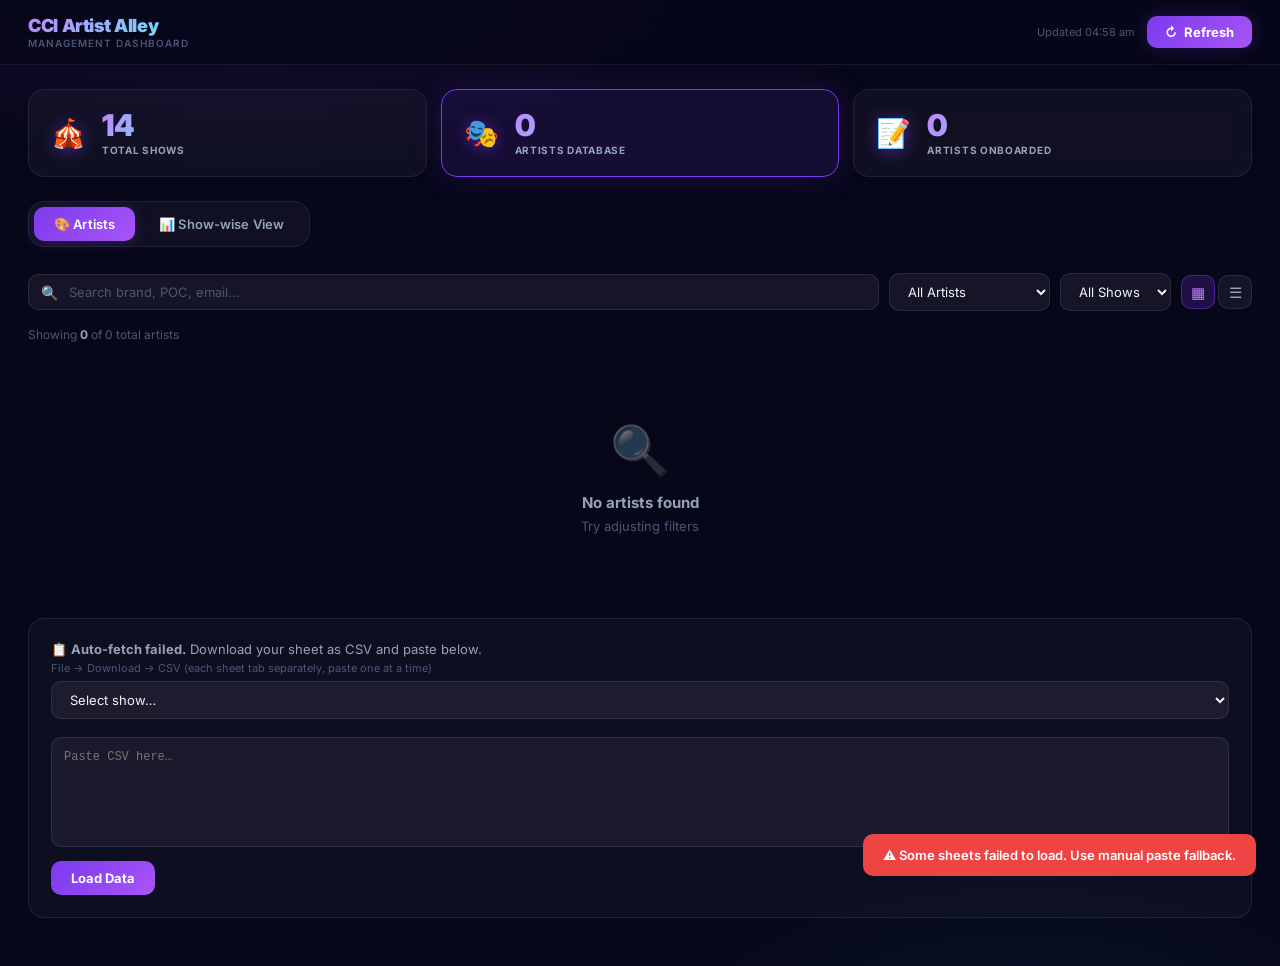
==== commit 05072228: "website load issue" ====
--- a/index.html
+++ b/index.html
@@ -1100,18 +1100,18 @@
   const letters = a.shows.map(k => {
     const s = SHOWS.find(x=>x.key===k);
     if (!s) return '';
-    return \`TO WHOMSOEVER IT MAY CONCERN
-
-This is to confirm that \${a.brandName} will participate in \${s.city} Comic Con 2026, to be held at \${s.venue} from \${s.dates}.
+    return `TO WHOMSOEVER IT MAY CONCERN
+
+This is to confirm that ${a.brandName} will participate in ${s.city} Comic Con 2026, to be held at ${s.venue} from ${s.dates}.
 They have taken a stall/booth and will be present at the event for exhibition purposes.
-\`;
-  }).filter(Boolean).join('\\n\\n------------------------------------------------------------\\n\\n');
+`;
+  }).filter(Boolean).join('\n\n------------------------------------------------------------\n\n');
 
   const blob = new Blob([letters], { type: 'text/plain' });
   const url = URL.createObjectURL(blob);
   const aTag = document.createElement('a');
   aTag.href = url;
-  aTag.download = \`Consent_Letter_\${a.brandName.replace(/[^a-z0-9]/gi, '_')}.txt\`;
+  aTag.download = `Consent_Letter_${a.brandName.replace(/[^a-z0-9]/gi, '_')}.txt`;
   document.body.appendChild(aTag);
   aTag.click();
   document.body.removeChild(aTag);
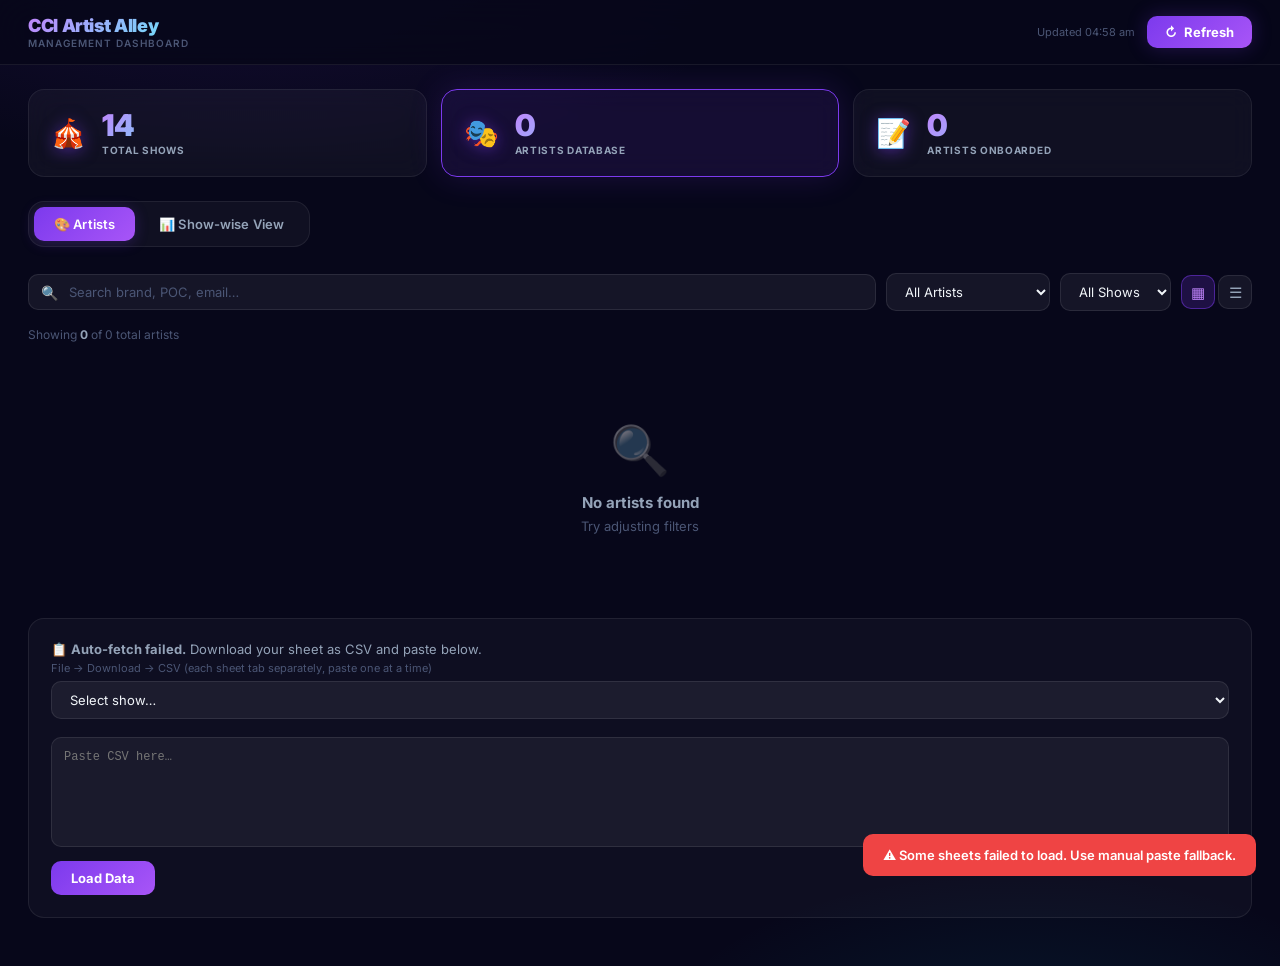
==== commit ea7b23c3: "citywise count fixed" ====
--- a/index.html
+++ b/index.html
@@ -291,8 +291,7 @@
         <option value="">All Artists</option>
         <option value="no-consent">Missing Consent</option>
         <option value="no-gst">Missing GST</option>
-        <option value="book-launch">Book Launch</option>
-        <option value="stage">Has Stage Activity</option>
+        <option value="stage">Has Stage Interest</option>
       </select>
       <select class="filter-sel" id="showFilter" onchange="applyFilters()">
         <option value="">All Shows</option>
@@ -319,10 +318,9 @@
             <th onclick="sortBy('poc')">POC</th>
             <th>Email</th>
             <th>Shows</th>
-            <th onclick="sortBy('consentSent')">Consent</th>
-            <th onclick="sortBy('gstReceived')">GST</th>
-            <th onclick="sortBy('bookLaunch')">Book Launch</th>
-            <th>Stage Activity</th>
+            <th onclick="sortBy('consentSent')">Consent Sent</th>
+            <th onclick="sortBy('gstReceived')">GST Received</th>
+            <th onclick="sortBy('stageSessionInterest')">Stage Interest</th>
           </tr>
         </thead>
         <tbody id="tableBody"></tbody>
@@ -390,11 +388,11 @@
 
 const CITY_COLUMNS = [
   { key: 'VCC',  city: 'Vizag',       colIndex: 8  },
-  { key: 'HCC',  city: 'Hyderabad',   colIndex: 9  },
-  { key: 'NMCC', city: 'Navi Mumbai', colIndex: 10 },
-  { key: 'DCC',  city: 'Delhi',       colIndex: 11 },
+  { key: 'NMCC', city: 'Navi Mumbai', colIndex: 9 },
+  { key: 'DCC',  city: 'Delhi',       colIndex: 10 },
+  { key: 'HCC',  city: 'Hyderabad',   colIndex: 11  },
   { key: 'JCC',  city: 'Jaipur',      colIndex: 12 },
-  { key: 'ICC',  city: 'Indore',      colIndex: 13 },
+  { key: 'INCC',  city: 'Indore',      colIndex: 13 },
   { key: 'CCC',  city: 'Chennai',     colIndex: 14 },
   { key: 'KoCC', city: 'Kochi',       colIndex: 15 },
   { key: 'PCC',  city: 'Pune',        colIndex: 16 },
@@ -407,18 +405,18 @@
 
 const SHOWS = [
   { key:'VCC', city:'Vizag',       dates:'Oct 10-11',    venue:'Kalam Convention Centre',         gid:'0'   },
-  { key:'HCC', city:'Hyderabad',   dates:'Oct 30-Nov 1', venue:'HITEX Exhibition Centre',         gid:'1'   },
-  { key:'NMCC', city:'Navi Mumbai', dates:'Nov 28-29',    venue:'CIDCO Convention Centre',         gid:'2'   },
-  { key:'DCC', city:'Delhi',       dates:'Dec 5-6',      venue:'NSIC Exhibition Centre',          gid:'3'   },
-  { key:'JCC', city:'Jaipur',      dates:'Dec 12-14',    venue:'TBD',                             gid:'4'   },
-  { key:'ICC', city:'Indore',      dates:'Dec 19-20',    venue:'Brilliant Convention Centre',     gid:'5'   },
+  { key:'NMCC', city:'Navi Mumbai', dates:'Nov 28-29',   venue:'CIDCO Convention Centre',         gid:'1'   },
+  { key:'DCC', city:'Delhi',       dates:'Dec 5-6',      venue:'NSIC Exhibition Centre',          gid:'2'   },
+  { key:'HCC', city:'Hyderabad',   dates:'Dec 11-13',    venue:'Future City Hyderabad',           gid:'3'   },
+  { key:'JCC', city:'Jaipur',      dates:'Dec 19-20',    venue:'TBD',                             gid:'4'   },
+  { key:'INCC', city:'Indore',      dates:'Dec 19-20',   venue:'Brilliant Convention Centre',     gid:'5'   },
   { key:'CCC', city:'Chennai',     dates:'Jan 16-17',    venue:'Chennai Trade Centre',            gid:'6'   },
-  { key:'KoCC', city:'Kochi',       dates:'Jan 30-31',    venue:'Adlux Convention Centre',         gid:'7'   },
+  { key:'KoCC', city:'Kochi',       dates:'Jan 30-31',   venue:'Adlux Convention Centre',         gid:'7'   },
   { key:'PCC', city:'Pune',        dates:'Feb 6-7',      venue:'Mayfield Yash Garden',            gid:'8'   },
   { key:'BCC', city:'Bengaluru',   dates:'Feb 13-14',    venue:'KTPO Convention Centre',          gid:'9'   },
   { key:'GCC', city:'Guwahati',    dates:'Feb 27-28',    venue:'TBD',                             gid:'10'  },
   { key:'KCC', city:'Kolkata',     dates:'Mar 6-7',      venue:'Biswa Bangla Exhibition Centre',  gid:'11'  },
-  { key:'GGCC', city:'Gurugram',    dates:'Mar 13-14',    venue:'Gymkhana Club',                   gid:'12'  },
+  { key:'GGCC', city:'Gurugram',    dates:'Mar 13-14',   venue:'Gymkhana Club',                   gid:'12'  },
   { key:'MCC', city:'Mumbai',      dates:'Apr 3-4',      venue:'Jio World Convention Centre',     gid:'13'  },
 ];
 
@@ -437,10 +435,11 @@
 
 // ── STATE ────────────────────────────────────────────────────
 // allArtists: deduplicated master list keyed by email/brand
-// Each artist: { id, slNo, brandName, poc, email, consentSent, gstReceived, bookLaunch, stageActivity, shows:['VCC','HCC',...] }
+// Each artist: { id, slNo, brandName, poc, email, consentSent, gstReceived, stageSessionInterest, assets, shows:['VCC','HCC',...] }
 let allArtists   = [];
 let onboardedSet = new Set(); // artist IDs present in any show sheet
 let showData     = {};        // showKey -> artist array (from that sheet)
+let totalSpots   = {};        // showKey -> number from cell J3 of that city tab
 let filteredArtists = [];
 let currentView  = 'grid';
 let mainView     = 'database';
@@ -480,6 +479,8 @@
 }
 
 // ── PARSE A SHOW'S CSV ───────────────────────────────────────
+// Expected columns per city tab:
+//   0=SL, 1=Brand Name, 2=POC, 3=Email, 4=Assets(link), 5=Consent Sent, 6=GST Received, 7=Stage Session Interest
 function parseShowCSV(raw, showKey) {
   const rows = parseCSV(raw);
   if(rows.length < 2) return [];
@@ -494,15 +495,15 @@
     .filter(r => r[1] && r[1].trim())
     .map((r, i) => ({
       id: 0, // set when merged
-      slNo:          parseInt(r[0]) || (i+1),
-      brandName:     r[1]?.trim() || '',
-      poc:           r[2]?.trim() || '',
-      email:         r[3]?.trim() || '',
-      consentSent:   bool(r[4]),
-      gstReceived:   bool(r[5]),
-      bookLaunch:    bool(r[6]),
-      stageActivity: r[7]?.trim() || '',
-      shows:         [showKey],
+      slNo:                parseInt(r[0]) || (i+1),
+      brandName:           r[1]?.trim() || '',
+      poc:                 r[2]?.trim() || '',
+      email:               r[3]?.trim() || '',
+      assets:              r[4]?.trim() || '',   // hyperlink / URL
+      consentSent:         bool(r[5]),
+      gstReceived:         bool(r[6]),
+      stageSessionInterest: bool(r[7]),
+      shows:               [showKey],
     }));
 }
 
@@ -557,10 +558,10 @@
         (master.brandName.toLowerCase() === a.brandName.toLowerCase())
       );
       if (match) {
-        if(a.consentSent) match.consentSent = true;
-        if(a.gstReceived) match.gstReceived = true;
-        if(a.bookLaunch)  match.bookLaunch  = true;
-        if(a.stageActivity && !match.stageActivity) match.stageActivity = a.stageActivity;
+        if(a.consentSent)          match.consentSent          = true;
+        if(a.gstReceived)          match.gstReceived          = true;
+        if(a.stageSessionInterest) match.stageSessionInterest = true;
+        if(a.assets && !match.assets) match.assets = a.assets;
       }
     }
   }
@@ -614,17 +615,17 @@
         }
       });
       return {
-        id:            i,
-        slNo:          parseInt(r[0]) || (i + 1),
-        brandName:     r[1]?.trim() || '',
-        poc:           r[2]?.trim() || '',
-        email:         r[4]?.trim() || '',
-        consentSent:   false,
-        gstReceived:   false,
-        bookLaunch:    false,
-        stageActivity: '',
-        shows:         shows,
-        isOnboarded:   shows.length > 0
+        id:                   i,
+        slNo:                 parseInt(r[0]) || (i + 1),
+        brandName:            r[1]?.trim() || '',
+        poc:                  r[2]?.trim() || '',
+        email:                r[4]?.trim() || '',
+        consentSent:          false,
+        gstReceived:          false,
+        stageSessionInterest: false,
+        assets:               '',
+        shows:                shows,
+        isOnboarded:          shows.length > 0
       };
     });
   } catch (err) {
@@ -636,9 +637,15 @@
     try {
       const csv = await fetchTabCSV(show.key);
       showData[show.key] = parseShowCSV(csv, show.key);
+      // Parse total spots from cell J3 (row index 2, col index 9 in 0-based CSV)
+      const rows = parseCSV(csv);
+      // J3 = row 2 (0-indexed), col 9 (J=10th col, index 9)
+      const spotsRaw = rows[2]?.[9];
+      totalSpots[show.key] = parseInt(spotsRaw) || 0;
     } catch(e) {
       console.warn(`[CCI] ${show.key} failed:`, e.message);
       if(!showData[show.key]) showData[show.key] = []; // keep existing if any
+      totalSpots[show.key] = 0;
       anyFailed = true;
     }
   });
@@ -734,10 +741,9 @@
 
   filteredArtists = base.filter(a => {
     if(q && !([a.brandName,a.poc,a.email].join(' ').toLowerCase().includes(q))) return false;
-    if(sf==='no-consent' && a.consentSent)  return false;
-    if(sf==='no-gst'     && a.gstReceived)  return false;
-    if(sf==='book-launch'&& !a.bookLaunch)  return false;
-    if(sf==='stage'      && !a.stageActivity) return false;
+    if(sf==='no-consent' && a.consentSent)          return false;
+    if(sf==='no-gst'     && a.gstReceived)          return false;
+    if(sf==='stage'      && !a.stageSessionInterest) return false;
     if(shf && !a.shows.includes(shf))       return false;
     return true;
   });
@@ -823,8 +829,7 @@
         <span class="check-lbl">GST</span>
         <span class="check-val ${a.gstReceived?'done':'pend'}">${a.gstReceived?'Received':'Pending'}</span>
       </div>
-      ${a.bookLaunch?`<div class="check-row"><div class="chk done">📖</div><span class="check-lbl" style="color:var(--cyan)">Book Launch</span></div>`:''}
-      ${a.stageActivity?`<div class="check-row"><div class="chk done">🎤</div><span class="check-lbl" style="color:#c084fc">Stage Activity</span></div>`:''}
+      ${a.stageSessionInterest?`<div class="check-row"><div class="chk done">🎤</div><span class="check-lbl" style="color:#c084fc">Stage Interest</span></div>`:''}
     </div>
     <div class="card-footer">
       <button class="btn-detail" onclick="event.stopPropagation();openModal(${a.id})">Details →</button>
@@ -836,16 +841,15 @@
 function renderTableView() {
   const tb = document.getElementById('tableBody');
   if(!filteredArtists.length) {
-    tb.innerHTML=`<tr><td colspan="9" style="text-align:center;padding:48px;color:var(--muted)">No artists found</td></tr>`;
+    tb.innerHTML=`<tr><td colspan="8" style="text-align:center;padding:48px;color:var(--muted)">No artists found</td></tr>`;
     return;
   }
   tb.innerHTML = filteredArtists.map(a => {
     const [g1,g2]=grad(a.brandName); const ini=initials(a.brandName);
     const email = a.email ? `<a href="mailto:${a.email}" onclick="event.stopPropagation()" style="color:var(--muted);font-size:11px">${a.email.split(',')[0].trim()}</a>` : '—';
-    const cb = a.consentSent ? `<span class="badge b-ok">Sent</span>` : `<span class="badge b-pend">Pending</span>`;
-    const gb = a.gstReceived ? `<span class="badge b-ok">Received</span>` : `<span class="badge b-pend">Pending</span>`;
-    const bb = a.bookLaunch  ? `<span class="badge b-book">📖 Yes</span>` : '—';
-    const sa = a.stageActivity ? `<span style="font-size:11px;color:var(--text2);max-width:160px;display:inline-block;overflow:hidden;text-overflow:ellipsis;white-space:nowrap">${esc(a.stageActivity)}</span>` : '—';
+    const cb = a.consentSent ? `<span class="badge b-ok">✓ Sent</span>` : `<span class="badge b-pend">✗ Pending</span>`;
+    const gb = a.gstReceived ? `<span class="badge b-ok">✓ Received</span>` : `<span class="badge b-pend">✗ Pending</span>`;
+    const sa = a.stageSessionInterest ? `<span class="badge" style="background:rgba(192,132,252,.15);color:#c084fc">🎤 Interested</span>` : '<span style="color:var(--muted)">—</span>';
     return `
     <tr onclick="openModal(${a.id})">
       <td>${a.slNo}</td>
@@ -858,7 +862,6 @@
       <td>${showPills(a.shows)}</td>
       <td>${cb}</td>
       <td>${gb}</td>
-      <td>${bb}</td>
       <td>${sa}</td>
     </tr>`;
   }).join('');
@@ -884,11 +887,18 @@
 
     if(shf && !artists.length) continue;
 
-    const consentOk  = artists.filter(a=>a.consentSent).length;
-    const gstOk      = artists.filter(a=>a.gstReceived).length;
-    const launches   = artists.filter(a=>a.bookLaunch).length;
-    const stageCount = artists.filter(a=>a.stageActivity).length;
+    // Use city tab rows for accurate per-city counts
+    const cityRows   = showData[show.key] || [];
+    const consentOk  = cityRows.filter(a=>a.consentSent).length;
+    const gstOk      = cityRows.filter(a=>a.gstReceived).length;
+    const stageCount = cityRows.filter(a=>a.stageSessionInterest).length;
     anyShown = true;
+
+    // filled = actual artist rows in this city's tab (source of truth)
+    const filled     = (showData[show.key] || []).length;
+    const spots      = totalSpots[show.key] || 0;
+    const spotsPct   = spots ? Math.min(100, Math.round(filled / spots * 100)) : 0;
+    const spotsColor = spotsPct >= 100 ? 'var(--danger)' : spotsPct >= 75 ? 'var(--warning)' : 'var(--success)';
 
     html += `
     <div class="show-group" id="sg-${show.key}">
@@ -898,14 +908,26 @@
           <div class="show-meta">📍 ${show.venue} &nbsp;·&nbsp;
             <span style="color:var(--success)">✓ ${consentOk} consent</span> &nbsp;·&nbsp;
             <span style="color:var(--success)">✓ ${gstOk} GST</span>
-            ${launches?` &nbsp;·&nbsp; <span style="color:var(--cyan)">📖 ${launches} book launch</span>`:''}
-            ${stageCount?` &nbsp;·&nbsp; <span style="color:#c084fc">🎤 ${stageCount} stage</span>`:''}
+            ${stageCount?` &nbsp;·&nbsp; <span style="color:#c084fc">🎤 ${stageCount} stage interest</span>`:''}
           </div>
         </div>
-        <div class="show-stats">
-          <span class="show-count">${artists.length}</span>
-          <span style="font-size:11px;color:var(--muted);font-weight:600">artists</span>
-          <span class="show-arrow">▼</span>
+        <div class="show-stats" style="align-items:flex-end;flex-direction:column;gap:6px">
+          <div style="display:flex;align-items:center;gap:6px">
+            <span class="show-count" style="color:${spotsColor};font-size:22px;font-weight:900;line-height:1">${filled}</span>
+            ${spots
+              ? `<span style="font-size:15px;color:var(--muted);font-weight:700;line-height:1">/ ${spots}</span>
+                 <span style="font-size:11px;color:var(--muted);font-weight:600;white-space:nowrap">artists</span>`
+              : `<span style="font-size:11px;color:var(--muted);font-weight:600">artists</span>`
+            }
+            <span class="show-arrow" style="margin-left:6px">▼</span>
+          </div>
+          ${spots ? `
+          <div style="display:flex;align-items:center;gap:6px">
+            <div style="width:100px;height:4px;background:rgba(255,255,255,.08);border-radius:2px;overflow:hidden">
+              <div style="height:100%;width:${spotsPct}%;background:${spotsColor};border-radius:2px;transition:width .4s"></div>
+            </div>
+            <span style="font-size:10px;color:${spotsColor};font-weight:700">${spotsPct}%</span>
+          </div>` : ''}
         </div>
       </div>
       <div class="show-table">
@@ -925,6 +947,16 @@
 }
 
 function buildShowTable(artists, showKey) {
+  // Inline checkbox helper — read-only visual checkbox
+  const chk = (val, label) => `
+    <label style="display:inline-flex;align-items:center;gap:5px;cursor:default;user-select:none">
+      <span style="width:16px;height:16px;border-radius:4px;display:inline-flex;align-items:center;justify-content:center;flex-shrink:0;font-size:9px;
+        background:${val?'rgba(16,185,129,.2)':'rgba(255,255,255,.05)'};
+        border:1px solid ${val?'var(--success)':'rgba(255,255,255,.12)'};
+        color:${val?'var(--success)':'var(--muted)'}">${val?'✓':''}</span>
+      <span style="font-size:11px;color:${val?'var(--success)':'var(--muted)'};font-weight:600">${val?label:'—'}</span>
+    </label>`;
+
   return `
   <div class="table-wrap show-table" style="margin-bottom:0;border-radius:0 0 var(--r-lg) var(--r-lg);border-top:none">
     <table>
@@ -934,11 +966,10 @@
           <th>Brand Name</th>
           <th>POC</th>
           <th>Email</th>
-          <th>Consent</th>
-          <th>GST</th>
-          <th>Book Launch</th>
-          <th>Stage Activity</th>
-          <th>Other Shows</th>
+          <th>Assets</th>
+          <th>Consent Letter Sent</th>
+          <th>GST Received</th>
+          <th>Stage Session Interest</th>
         </tr>
       </thead>
       <tbody>
@@ -947,16 +978,25 @@
           const masterArtist = allArtists.find(x=>
             (x.email&&x.email===a.email)||(x.brandName.toLowerCase()===a.brandName.toLowerCase())
           );
-          const otherShows = masterArtist
-            ? masterArtist.shows.filter(k=>k!==showKey).map(k=>{const s=SHOWS.find(x=>x.key===k);return s?s.city:k;}).join(', ')
-            : '';
-          const cb = a.consentSent ? `<span class="badge b-ok">✓ Sent</span>` : `<span class="badge b-pend">✗ Pending</span>`;
-          const gb = a.gstReceived ? `<span class="badge b-ok">✓ Received</span>` : `<span class="badge b-pend">✗ Pending</span>`;
-          const bb = a.bookLaunch  ? `<span class="badge b-book">📖 Yes</span>` : `<span style="color:var(--muted)">—</span>`;
-          const email = a.email ? `<a href="mailto:${a.email}" onclick="event.stopPropagation()" style="color:var(--muted);font-size:11px">${a.email.split(',')[0].trim()}</a>` : '—';
-          const sa = a.stageActivity
-            ? `<span style="font-size:11px;color:var(--accent-l);max-width:140px;display:inline-block;overflow:hidden;text-overflow:ellipsis;white-space:nowrap" title="${esc(a.stageActivity)}">${esc(a.stageActivity)}</span>`
-            : `<span style="color:var(--muted)">—</span>`;
+
+          // Per-show data to get accurate per-city checkbox state
+          const sd = (showData[showKey]||[]).find(x=>
+            (a.email&&x.email&&x.email.toLowerCase()===a.email.toLowerCase())||
+            (x.brandName.toLowerCase()===a.brandName.toLowerCase())
+          ) || a;
+
+          const emailHtml = a.email
+            ? `<a href="mailto:${a.email}" onclick="event.stopPropagation()" style="color:var(--muted);font-size:11px">${a.email.split(',')[0].trim()}</a>`
+            : '<span style="color:var(--muted)">—</span>';
+
+          // Assets as hyperlink
+          const assetsLink = sd.assets
+            ? `<a href="${sd.assets}" target="_blank" rel="noopener" onclick="event.stopPropagation()"
+                style="display:inline-flex;align-items:center;gap:4px;padding:3px 9px;background:rgba(124,58,237,.15);border:1px solid rgba(124,58,237,.3);border-radius:6px;color:#c084fc;font-size:11px;font-weight:700;white-space:nowrap">
+                📎 View Assets
+              </a>`
+            : '<span style="color:var(--muted);font-size:11px">—</span>';
+
           const masterId = masterArtist?.id;
           return `
           <tr onclick="${masterId!==undefined?`openModal(${masterId})`:'void(0)'}">
@@ -965,13 +1005,12 @@
               <div class="avatar-sm" style="background:linear-gradient(135deg,${g1},${g2})">${ini}</div>
               <span style="font-size:13px;font-weight:700;color:var(--text)">${esc(a.brandName)}</span>
             </div></td>
-            <td style="font-size:12px">${esc(a.poc||'—')}</td>
-            <td>${email}</td>
-            <td>${cb}</td>
-            <td>${gb}</td>
-            <td>${bb}</td>
-            <td>${sa}</td>
-            <td style="font-size:11px;color:var(--text2)">${otherShows||'<span style="color:var(--muted)">—</span>'}</td>
+            <td style="font-size:12px;color:var(--text)">${esc(a.poc||'—')}</td>
+            <td>${emailHtml}</td>
+            <td>${assetsLink}</td>
+            <td>${chk(sd.consentSent, 'Sent')}</td>
+            <td>${chk(sd.gstReceived, 'Received')}</td>
+            <td>${chk(sd.stageSessionInterest, 'Interested')}</td>
           </tr>`;
         }).join('')}
       </tbody>
@@ -1003,7 +1042,6 @@
         const sd = (showData[k]||[]).find(x=>
           (a.email&&x.email===a.email)||(x.brandName.toLowerCase()===a.brandName.toLowerCase())
         );
-        const con = sd?.consentSent;
         const gst = sd?.gstReceived;
         return `
         <div class="show-list-item">
@@ -1012,7 +1050,7 @@
             <div class="sli-date">${s.dates} &nbsp;·&nbsp; <span class="sli-venue">${s.venue}</span></div>
           </div>
           <div class="sli-status">
-            <span class="badge ${con?'b-ok':'b-pend'}">${con?'✓ Consent':'✗ Consent'}</span>
+            <button class="badge" style="cursor:pointer;border:none;background:rgba(124,58,237,.15);color:#c084fc;padding:6px 12px;font-weight:600" onclick="downloadConsent(${a.id}, '${k}')">📄 Consent Letter</button>
             <span class="badge ${gst?'b-ok':'b-pend'}">${gst?'✓ GST':'✗ GST'}</span>
           </div>
         </div>`;
@@ -1027,8 +1065,7 @@
       <div class="modal-poc">👤 ${esc(a.poc||'—')}</div>
       <div class="modal-tags">
         ${a.shows.map(k=>{const s=SHOWS.find(x=>x.key===k);return `<span class="badge b-show">${s?s.city:k}</span>`;}).join('')}
-        ${a.bookLaunch?`<span class="badge b-book">📖 Book Launch</span>`:''}
-        ${a.stageActivity?`<span class="badge" style="background:rgba(192,132,252,.15);color:#c084fc">🎤 Stage</span>`:''}
+        ${a.stageSessionInterest?`<span class="badge" style="background:rgba(192,132,252,.15);color:#c084fc">🎤 Stage Interest</span>`:''}
       </div>
     </div>
   </div>
@@ -1036,37 +1073,16 @@
   <div class="section-lbl">Contact Information</div>
   <div class="info-grid" style="margin-bottom:22px">
     <div class="info-box full"><div class="info-lbl">✉️ Email</div><div class="info-val">${emailHtml}</div></div>
-    <div class="info-box"><div class="info-lbl">🔢 Entry No.</div><div class="info-val">#${a.slNo}</div></div>
     <div class="info-box"><div class="info-lbl">📊 Total Shows</div><div class="info-val">${a.shows.length} show${a.shows.length!==1?'s':''}</div></div>
-    <div class="info-box full">
-      <button class="btn-refresh" style="width:100%;justify-content:center" onclick="downloadConsent(${a.id})">
-        📄 Download Consent Letter
-      </button>
-    </div>
-  </div>
-
-  <div class="section-lbl">Compliance Status</div>
-  <div class="checklist" style="margin-bottom:22px">
-    <div class="cl-row">
-      <div class="cl-ico ${a.consentSent?'done':'pend'}">${a.consentSent?'✓':'○'}</div>
-      <span class="cl-lbl">Consent Letter</span>
-      <span class="cl-status ${a.consentSent?'done':'pend'}">${a.consentSent?'Sent':'Pending'}</span>
-    </div>
-    <div class="cl-row">
-      <div class="cl-ico ${a.gstReceived?'done':'pend'}">${a.gstReceived?'✓':'○'}</div>
-      <span class="cl-lbl">GST Details</span>
-      <span class="cl-status ${a.gstReceived?'done':'pend'}">${a.gstReceived?'Received':'Pending'}</span>
-    </div>
-    ${a.bookLaunch?`<div class="cl-row"><div class="cl-ico done">📖</div><span class="cl-lbl">Book Launch</span><span class="cl-status done">Yes</span></div>`:''}
   </div>
 
   <div class="section-lbl">Shows This Artist Is Attending</div>
   <div class="show-list" style="margin-bottom:22px">${showsHtml}</div>
 
-  ${a.stageActivity?`
-  <div class="section-lbl">Stage Activity</div>
+  ${a.assets?`
+  <div class="section-lbl">Assets</div>
   <div class="info-box full" style="margin-bottom:22px">
-    <div class="info-val" style="font-size:13px;line-height:1.6">${esc(a.stageActivity)}</div>
+    <div class="info-val"><a href="${a.assets}" target="_blank" rel="noopener" style="color:var(--accent-l)">📎 View Assets</a></div>
   </div>`:''}`;
 
   document.getElementById('overlay').classList.add('open');
@@ -1088,30 +1104,24 @@
 });
 
 // ── CONSENT LETTER ───────────────────────────────────────────
-function downloadConsent(id) {
+function downloadConsent(id, showKey) {
   const a = allArtists.find(x=>x.id===id);
   if(!a) return;
 
-  if (a.shows.length === 0) {
-    alert("This artist is not attending any shows.");
-    return;
-  }
-
-  const letters = a.shows.map(k => {
-    const s = SHOWS.find(x=>x.key===k);
-    if (!s) return '';
-    return `TO WHOMSOEVER IT MAY CONCERN
+  const s = SHOWS.find(x=>x.key===showKey);
+  if (!s) return;
+
+  const letter = `TO WHOMSOEVER IT MAY CONCERN
 
 This is to confirm that ${a.brandName} will participate in ${s.city} Comic Con 2026, to be held at ${s.venue} from ${s.dates}.
 They have taken a stall/booth and will be present at the event for exhibition purposes.
 `;
-  }).filter(Boolean).join('\n\n------------------------------------------------------------\n\n');
-
-  const blob = new Blob([letters], { type: 'text/plain' });
+
+  const blob = new Blob([letter], { type: 'text/plain' });
   const url = URL.createObjectURL(blob);
   const aTag = document.createElement('a');
   aTag.href = url;
-  aTag.download = `Consent_Letter_${a.brandName.replace(/[^a-z0-9]/gi, '_')}.txt`;
+  aTag.download = `Consent_Letter_${a.brandName.replace(/[^a-z0-9]/gi, '_')}_${s.city}.txt`;
   document.body.appendChild(aTag);
   aTag.click();
   document.body.removeChild(aTag);
